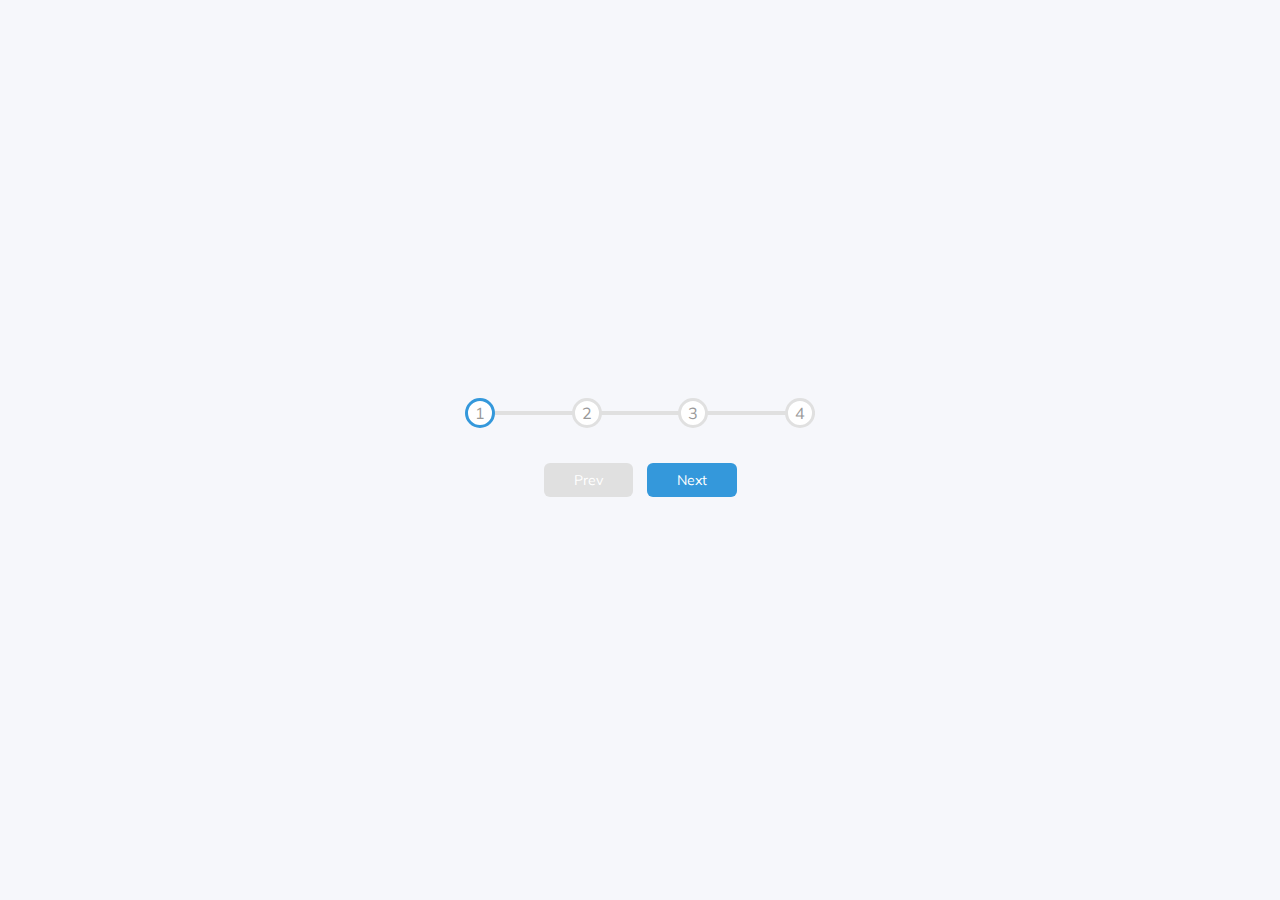
==== day 2/index.html @ 24b324bc "project 2 done" ====
<!DOCTYPE html>
<html lang="en">
  <head>
    <meta charset="UTF-8" />
    <meta http-equiv="X-UA-Compatible" content="IE=edge" />
    <meta name="viewport" content="width=device-width, initial-scale=1.0" />
    <title>Progress Steps</title>
    <link rel="stylesheet" href="style.css" />
  </head>
  <body>
    <div class="container">
      <div class="progress-container">
        <div class="progress" id="progress"></div>
        <div class="circle active">1</div>
        <div class="circle">2</div>
        <div class="circle">3</div>
        <div class="circle">4</div>
      </div>
      <button class="btn" id="prev" disabled>Prev</button>
      <button class="btn" id="next">Next</button>
    </div>
    <script src="./script.js"></script>
  </body>
</html>
---- day 2/style.css ----
/* Importing font  */
@import url("https://fonts.googleapis.com/css?family=Muli&display=swap");
/* Reset browser default css  */
:root {
  --line-border-fill: #3498db;
  --line-border-empty: #e0e0e0;
}

* {
  box-sizing: border-box;
}
body {
  background-color: #f6f7fb;
  font-family: "Muli", sans-serif;
  display: flex;
  align-items: center;
  justify-content: center;
  height: 100vh;
  overflow: hidden;
  margin: 0;
}

.container {
  text-align: center;
}

.progress-container {
  display: flex;
  justify-content: space-between;
  position: relative;
  margin-bottom: 30px;
  max-width: 100%;
  width: 350px;
}

/* creating grey line  */
.progress-container::before {
  content: "";
  background-color: var(--line-border-empty);
  position: absolute;
  /* vertically middle  */
  top: 50%;
  left: 0;
  /* middle to be in middle  */
  transform: translateY(-50%);
  height: 4px;
  width: 100%;
  /* behind the circles  */
  z-index: -1;
  transition: 0.4s ease;
}

/* creating blue line  */
.progress {
  background-color: var(--line-border-fill);
  position: absolute;
  /* vertically middle  */
  top: 50%;
  left: 0;
  /* middle to be in middle  */
  transform: translateY(-50%);
  height: 4px;
  width: 0%;
  /* behind the circles  */
  z-index: -1;
  transition: 0.4s ease;
}

/* circles  */
.circle {
  background-color: white;
  color: #999;
  border-radius: 50%;
  height: 30px;
  width: 30px;
  /* centering elements in the circle  */
  display: flex;
  align-items: center;
  justify-content: center;
  border: 3px solid var(--line-border-empty);
  transition: 0.4s ease;
}

.circle.active {
  border-color: var(--line-border-fill);
}

/* buttons  */
.btn {
  background-color: var(--line-border-fill);
  color: #fff;
  border: 0;
  border-radius: 6px;
  cursor: pointer;
  font-family: inherit;
  padding: 8px 30px;
  margin: 5px;
  font-size: 14px;
}

.btn:active {
  transform: scale(0.98);
}

.btn:focus {
  outline: 0;
}

.btn:disabled {
  background-color: var(--line-border-empty);
  cursor: not-allowed;
}
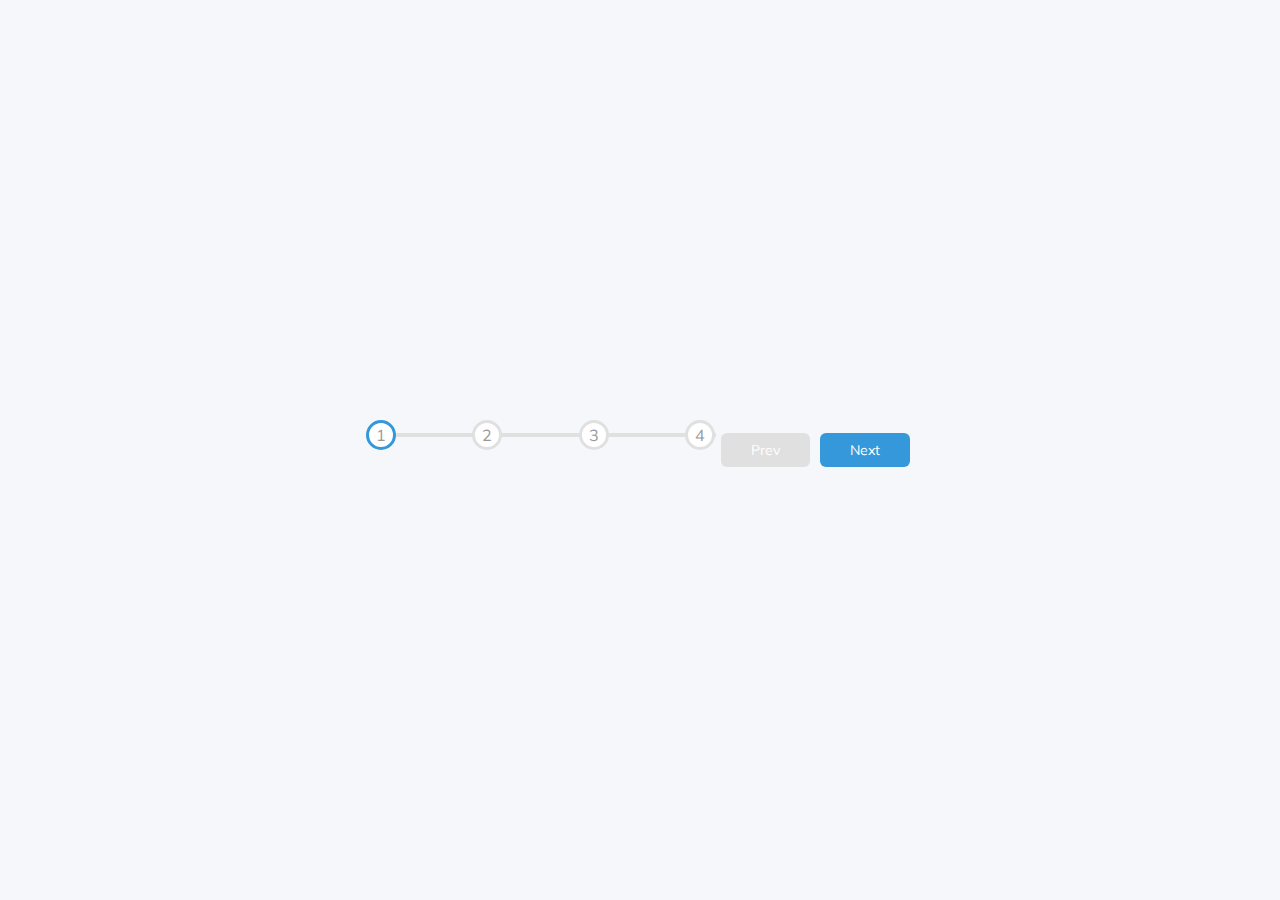
==== commit f73b1047: "day 3 challenge complete" ====
--- a/day 2/index.html
+++ b/day 2/index.html
@@ -9,7 +9,7 @@
   </head>
   <body>
     <div class="container">
-      <div class="progress-container">
+      <d iv class="progress-container">
         <div class="progress" id="progress"></div>
         <div class="circle active">1</div>
         <div class="circle">2</div>
